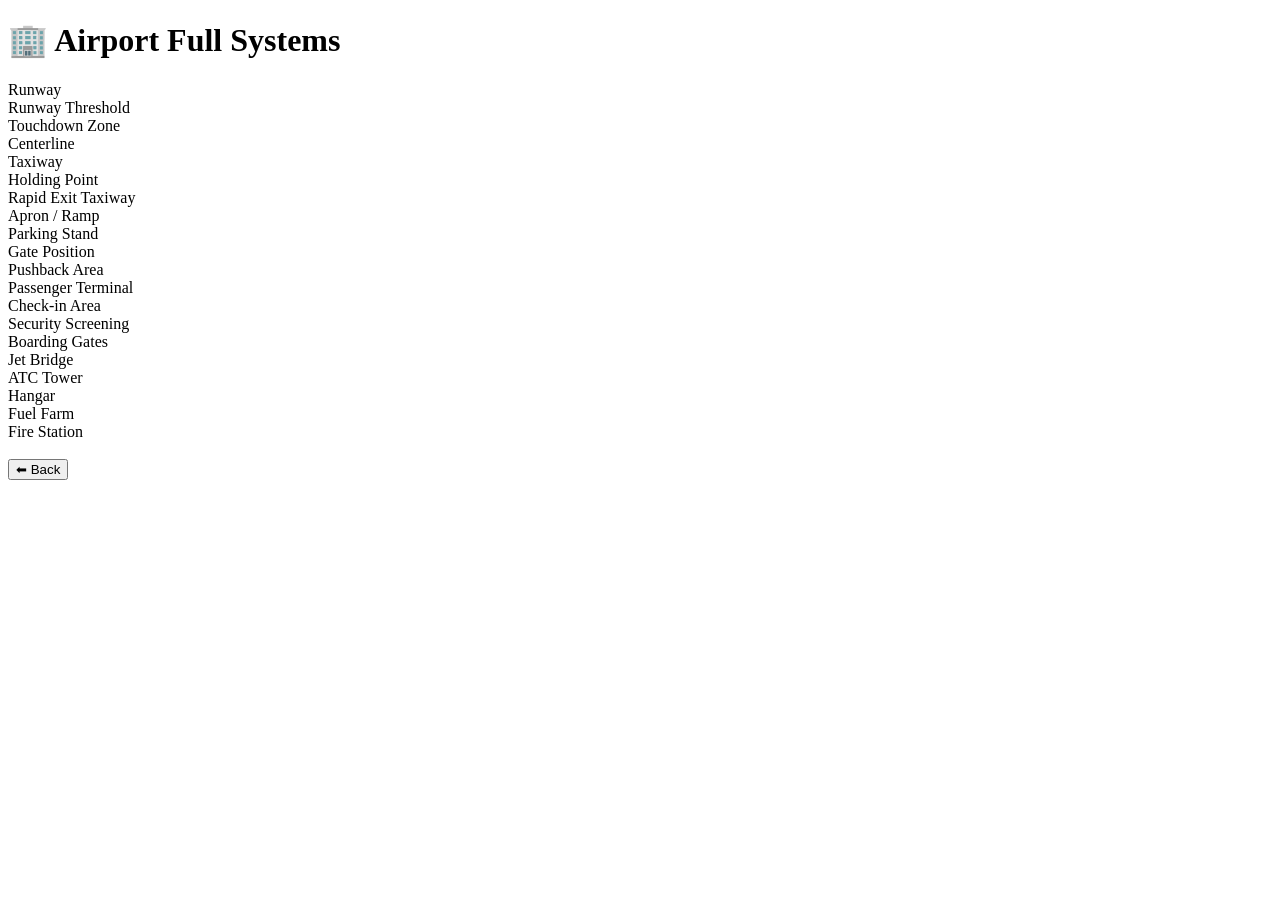
==== airport.html @ e203e5fb "Create airport.html" ====
<!DOCTYPE html>
<html>
<head>
<meta charset="UTF-8">
<title>Airport Systems</title>
<link rel="stylesheet" href="style.css">
</head>

<body>

<h1>🏢 Airport Full Systems</h1>

<div class="grid">

<div class="card">Runway</div>
<div class="card">Runway Threshold</div>
<div class="card">Touchdown Zone</div>
<div class="card">Centerline</div>
<div class="card">Taxiway</div>
<div class="card">Holding Point</div>
<div class="card">Rapid Exit Taxiway</div>

<div class="card">Apron / Ramp</div>
<div class="card">Parking Stand</div>
<div class="card">Gate Position</div>
<div class="card">Pushback Area</div>

<div class="card">Passenger Terminal</div>
<div class="card">Check-in Area</div>
<div class="card">Security Screening</div>
<div class="card">Boarding Gates</div>
<div class="card">Jet Bridge</div>

<div class="card">ATC Tower</div>
<div class="card">Hangar</div>
<div class="card">Fuel Farm</div>
<div class="card">Fire Station</div>

</div>

<br>
<button onclick="location.href='training.html'">⬅ Back</button>

</body>
</html>
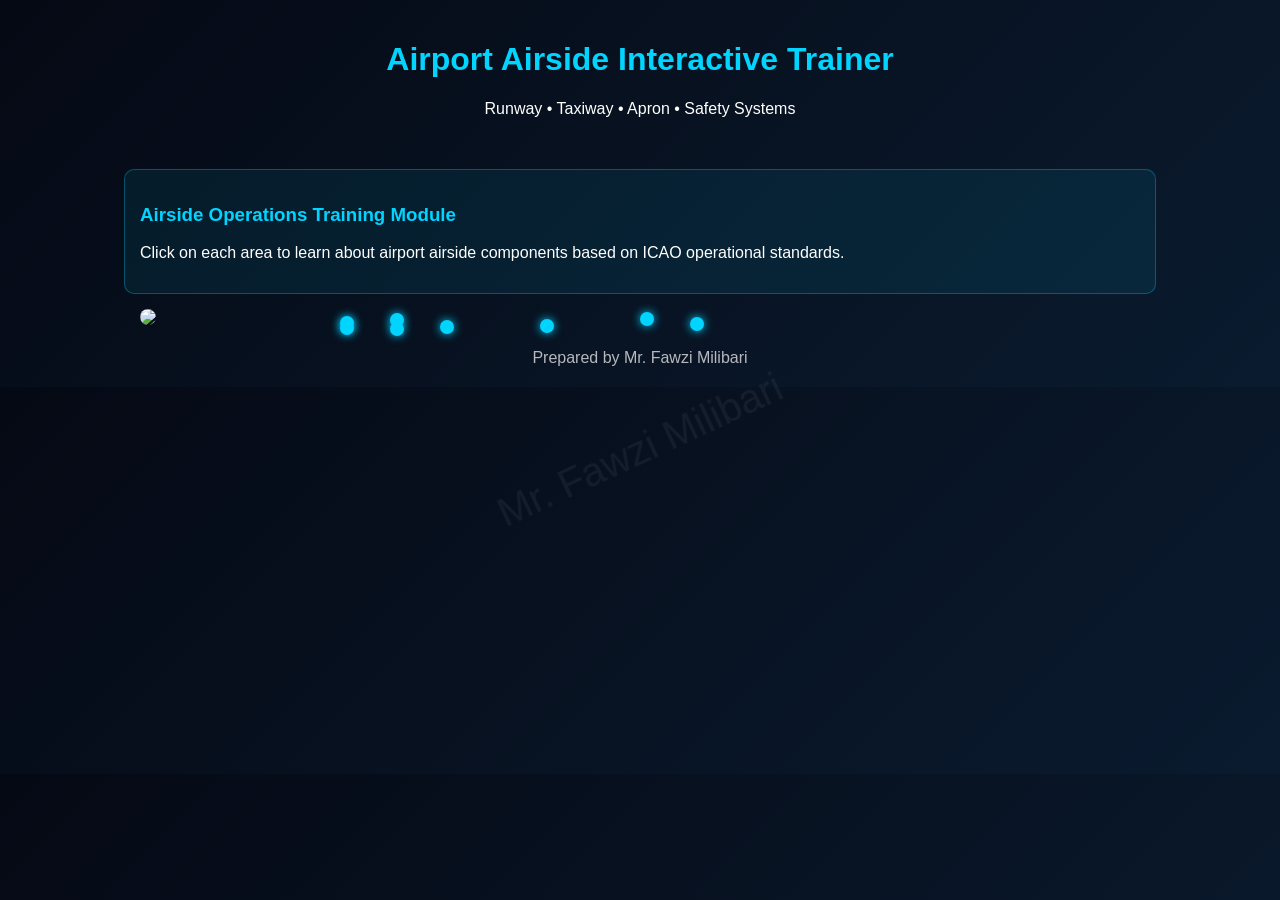
==== commit 0daa5788: "Update airport.html" ====
--- a/airport.html
+++ b/airport.html
@@ -1,45 +1,175 @@
 <!DOCTYPE html>
-<html>
+<html lang="en">
 <head>
 <meta charset="UTF-8">
-<title>Airport Systems</title>
-<link rel="stylesheet" href="style.css">
+<title>Airport Airside Trainer</title>
+
+<style>
+body{
+margin:0;
+font-family:Arial;
+background:linear-gradient(135deg,#050914,#0a1b2f);
+color:white;
+}
+
+header{
+text-align:center;
+padding:20px;
+}
+
+h1{color:#00d4ff;}
+
+.container{
+position:relative;
+max-width:1000px;
+margin:auto;
+}
+
+.map{
+width:100%;
+border-radius:10px;
+}
+
+/* HOTSPOTS */
+.hotspot{
+position:absolute;
+width:14px;
+height:14px;
+background:#00d4ff;
+border-radius:50%;
+cursor:pointer;
+box-shadow:0 0 10px #00d4ff;
+animation:pulse 1.5s infinite;
+}
+
+@keyframes pulse{
+0%{transform:scale(1);}
+50%{transform:scale(1.3);}
+100%{transform:scale(1);}
+}
+
+/* INFO BOX */
+.info{
+position:absolute;
+background:rgba(0,0,0,0.85);
+padding:10px;
+border-radius:8px;
+display:none;
+max-width:260px;
+font-size:13px;
+border:1px solid #00d4ff;
+}
+
+/* PANEL */
+.panel{
+max-width:1000px;
+margin:15px auto;
+padding:15px;
+background:rgba(0,212,255,0.08);
+border:1px solid rgba(0,212,255,0.3);
+border-radius:10px;
+}
+
+/* WATERMARK */
+.watermark{
+position:fixed;
+top:50%;
+left:50%;
+transform:translate(-50%,-50%) rotate(-25deg);
+font-size:40px;
+opacity:0.05;
+pointer-events:none;
+}
+
+/* FOOTER */
+footer{
+text-align:center;
+padding:20px;
+opacity:0.7;
+}
+</style>
 </head>
 
 <body>
 
-<h1>🏢 Airport Full Systems</h1>
+<div class="watermark">Mr. Fawzi Milibari</div>
 
-<div class="grid">
+<header>
+<h1>Airport Airside Interactive Trainer</h1>
+<p>Runway • Taxiway • Apron • Safety Systems</p>
+</header>
 
-<div class="card">Runway</div>
-<div class="card">Runway Threshold</div>
-<div class="card">Touchdown Zone</div>
-<div class="card">Centerline</div>
-<div class="card">Taxiway</div>
-<div class="card">Holding Point</div>
-<div class="card">Rapid Exit Taxiway</div>
+<div class="panel">
+<h3 style="color:#00d4ff;">Airside Operations Training Module</h3>
+<p>Click on each area to learn about airport airside components based on ICAO operational standards.</p>
+</div>
 
-<div class="card">Apron / Ramp</div>
-<div class="card">Parking Stand</div>
-<div class="card">Gate Position</div>
-<div class="card">Pushback Area</div>
+<div class="container">
 
-<div class="card">Passenger Terminal</div>
-<div class="card">Check-in Area</div>
-<div class="card">Security Screening</div>
-<div class="card">Boarding Gates</div>
-<div class="card">Jet Bridge</div>
+<!-- MAP IMAGE (simple schematic placeholder) -->
+<img src="https://i.imgur.com/1Q9Z1Zf.jpg" class="map">
 
-<div class="card">ATC Tower</div>
-<div class="card">Hangar</div>
-<div class="card">Fuel Farm</div>
-<div class="card">Fire Station</div>
+<!-- RUNWAY -->
+<div class="hotspot" style="top:60%;left:20%;" onclick="show(event,'Runway System','Aircraft takeoff and landing surface including threshold, centerline, touchdown zone, and lighting systems.')"></div>
+
+<!-- TAXIWAY -->
+<div class="hotspot" style="top:50%;left:40%;" onclick="show(event,'Taxiway System','Ground movement path connecting runway and apron. Includes centerline, holding points, and intersections.')"></div>
+
+<!-- APRON -->
+<div class="hotspot" style="top:40%;left:55%;" onclick="show(event,'Apron (Ramp)','Aircraft parking, boarding, refueling, and ground handling operations area.')"></div>
+
+<!-- HOLDING POINT -->
+<div class="hotspot" style="top:55%;left:30%;" onclick="show(event,'Holding Point','Safety position where aircraft stop before entering runway.')"></div>
+
+<!-- RUNWAY EDGE LIGHTS -->
+<div class="hotspot" style="top:62%;left:25%;" onclick="show(event,'Runway Lighting','Visual guidance system including edge lights, centerline lights, and approach lighting.')"></div>
+
+<!-- ATC -->
+<div class="hotspot" style="top:15%;left:50%;" onclick="show(event,'Air Traffic Control Tower','Controls all aircraft movements on ground and airside operations.')"></div>
+
+<!-- FUEL FARM -->
+<div class="hotspot" style="top:35%;left:20%;" onclick="show(event,'Fuel Farm','Storage and distribution facility for aviation fuel.')"></div>
+
+<!-- HANGAR -->
+<div class="hotspot" style="top:20%;left:25%;" onclick="show(event,'Hangar','Aircraft maintenance and storage facility.')"></div>
+
+<!-- INFO BOX -->
+<div id="info" class="info"></div>
 
 </div>
 
-<br>
-<button onclick="location.href='training.html'">⬅ Back</button>
+<footer>
+Prepared by Mr. Fawzi Milibari
+</footer>
+
+<script>
+
+function show(e,title,desc){
+let box=document.getElementById("info");
+
+box.style.display="block";
+box.style.left=e.pageX+"px";
+box.style.top=e.pageY+"px";
+
+box.innerHTML=
+"<b>"+title+"</b><br>"+desc+
+"<br><button onclick='speak(\""+title+"\")'>🔊 Listen</button>";
+}
+
+function speak(text){
+let msg=new SpeechSynthesisUtterance(text);
+msg.lang="en-US";
+msg.rate=0.9;
+speechSynthesis.speak(msg);
+}
+
+document.addEventListener("click",function(e){
+if(!e.target.classList.contains("hotspot")){
+document.getElementById("info").style.display="none";
+}
+});
+
+</script>
 
 </body>
 </html>
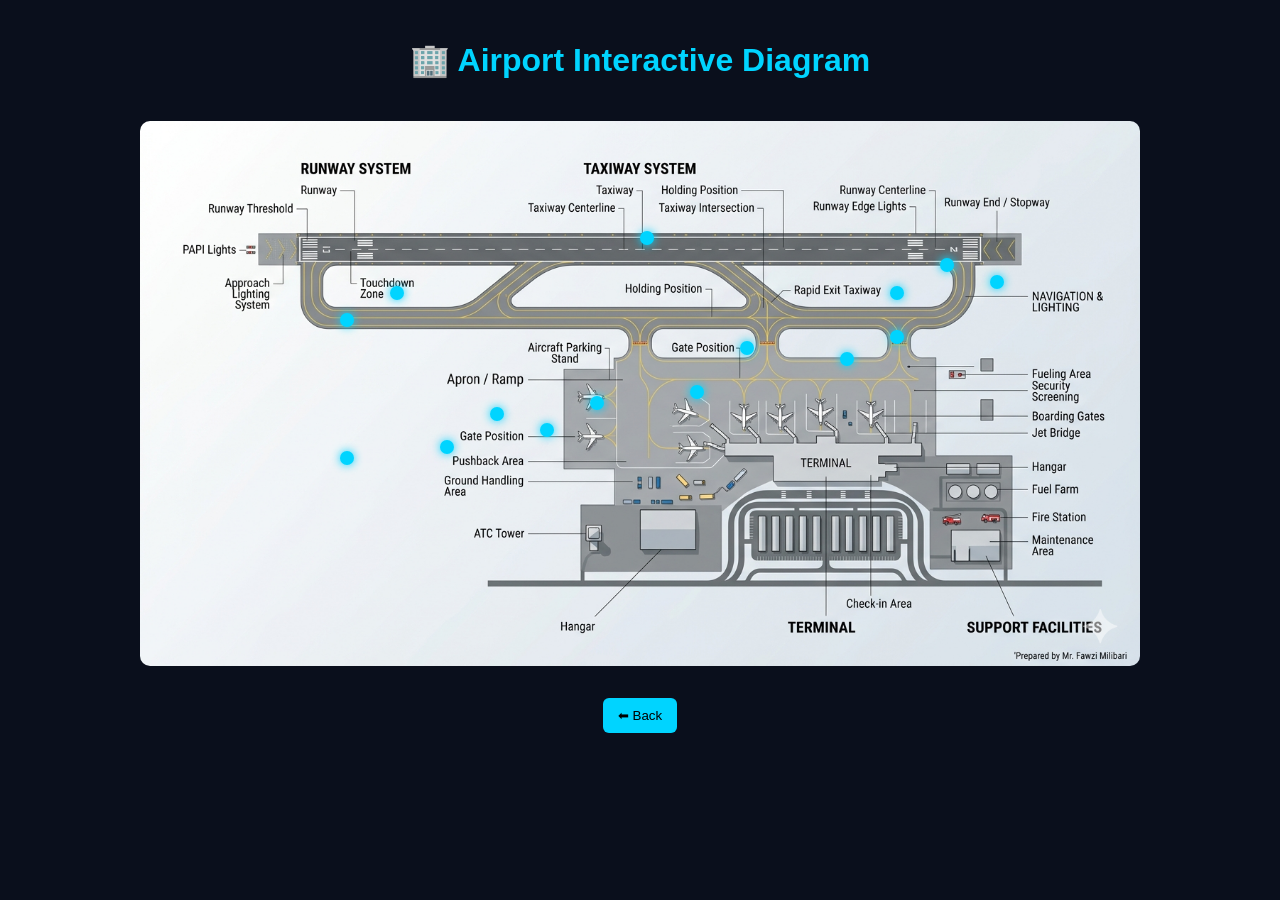
==== commit c8ca284b: "Update airport.html" ====
--- a/airport.html
+++ b/airport.html
@@ -2,22 +2,21 @@
 <html lang="en">
 <head>
 <meta charset="UTF-8">
-<title>Airport Airside Trainer</title>
+<title>Airport Interactive Trainer</title>
 
 <style>
 body{
 margin:0;
 font-family:Arial;
-background:linear-gradient(135deg,#050914,#0a1b2f);
+background:#0a0f1c;
 color:white;
+text-align:center;
 }
 
-header{
-text-align:center;
+h1{
+color:#00d4ff;
 padding:20px;
 }
-
-h1{color:#00d4ff;}
 
 .container{
 position:relative;
@@ -25,12 +24,11 @@
 margin:auto;
 }
 
-.map{
+.container img{
 width:100%;
 border-radius:10px;
 }
 
-/* HOTSPOTS */
 .hotspot{
 position:absolute;
 width:14px;
@@ -48,29 +46,26 @@
 100%{transform:scale(1);}
 }
 
-/* INFO BOX */
 .info{
 position:absolute;
-background:rgba(0,0,0,0.85);
+background:rgba(0,0,0,0.9);
 padding:10px;
 border-radius:8px;
 display:none;
 max-width:260px;
+border:1px solid #00d4ff;
 font-size:13px;
-border:1px solid #00d4ff;
 }
 
-/* PANEL */
-.panel{
-max-width:1000px;
-margin:15px auto;
-padding:15px;
-background:rgba(0,212,255,0.08);
-border:1px solid rgba(0,212,255,0.3);
-border-radius:10px;
+button{
+margin:10px;
+padding:10px 15px;
+border:none;
+background:#00d4ff;
+cursor:pointer;
+border-radius:6px;
 }
 
-/* WATERMARK */
 .watermark{
 position:fixed;
 top:50%;
@@ -80,13 +75,6 @@
 opacity:0.05;
 pointer-events:none;
 }
-
-/* FOOTER */
-footer{
-text-align:center;
-padding:20px;
-opacity:0.7;
-}
 </style>
 </head>
 
@@ -94,53 +82,54 @@
 
 <div class="watermark">Mr. Fawzi Milibari</div>
 
-<header>
-<h1>Airport Airside Interactive Trainer</h1>
-<p>Runway • Taxiway • Apron • Safety Systems</p>
-</header>
-
-<div class="panel">
-<h3 style="color:#00d4ff;">Airside Operations Training Module</h3>
-<p>Click on each area to learn about airport airside components based on ICAO operational standards.</p>
-</div>
+<h1>🏢 Airport Interactive Diagram</h1>
 
 <div class="container">
 
-<!-- MAP IMAGE (simple schematic placeholder) -->
-<img src="https://i.imgur.com/1Q9Z1Zf.jpg" class="map">
+<img src="airport.png">
 
 <!-- RUNWAY -->
-<div class="hotspot" style="top:60%;left:20%;" onclick="show(event,'Runway System','Aircraft takeoff and landing surface including threshold, centerline, touchdown zone, and lighting systems.')"></div>
+<div class="hotspot" style="top:60%;left:20%;" onclick="show(event,'Runway','Aircraft takeoff and landing surface')"></div>
+
+<div class="hotspot" style="top:58%;left:30%;" onclick="show(event,'Runway Threshold','Start of landing area')"></div>
+
+<div class="hotspot" style="top:55%;left:40%;" onclick="show(event,'Touchdown Zone','Landing contact area')"></div>
 
 <!-- TAXIWAY -->
-<div class="hotspot" style="top:50%;left:40%;" onclick="show(event,'Taxiway System','Ground movement path connecting runway and apron. Includes centerline, holding points, and intersections.')"></div>
+<div class="hotspot" style="top:50%;left:45%;" onclick="show(event,'Taxiway','Aircraft movement path')"></div>
+
+<div class="hotspot" style="top:52%;left:35%;" onclick="show(event,'Holding Position','Aircraft waiting point')"></div>
+
+<div class="hotspot" style="top:48%;left:55%;" onclick="show(event,'Rapid Exit Taxiway','Quick runway exit')"></div>
 
 <!-- APRON -->
-<div class="hotspot" style="top:40%;left:55%;" onclick="show(event,'Apron (Ramp)','Aircraft parking, boarding, refueling, and ground handling operations area.')"></div>
+<div class="hotspot" style="top:40%;left:60%;" onclick="show(event,'Apron','Aircraft parking and service area')"></div>
 
-<!-- HOLDING POINT -->
-<div class="hotspot" style="top:55%;left:30%;" onclick="show(event,'Holding Point','Safety position where aircraft stop before entering runway.')"></div>
+<div class="hotspot" style="top:42%;left:70%;" onclick="show(event,'Parking Stand','Aircraft parking position')"></div>
 
-<!-- RUNWAY EDGE LIGHTS -->
-<div class="hotspot" style="top:62%;left:25%;" onclick="show(event,'Runway Lighting','Visual guidance system including edge lights, centerline lights, and approach lighting.')"></div>
+<div class="hotspot" style="top:38%;left:75%;" onclick="show(event,'Pushback Area','Aircraft pushback zone')"></div>
 
-<!-- ATC -->
-<div class="hotspot" style="top:15%;left:50%;" onclick="show(event,'Air Traffic Control Tower','Controls all aircraft movements on ground and airside operations.')"></div>
+<!-- TERMINAL -->
+<div class="hotspot" style="top:25%;left:80%;" onclick="show(event,'Terminal','Passenger processing building')"></div>
 
-<!-- FUEL FARM -->
-<div class="hotspot" style="top:35%;left:20%;" onclick="show(event,'Fuel Farm','Storage and distribution facility for aviation fuel.')"></div>
+<div class="hotspot" style="top:30%;left:75%;" onclick="show(event,'Boarding Gate','Passenger boarding area')"></div>
 
-<!-- HANGAR -->
-<div class="hotspot" style="top:20%;left:25%;" onclick="show(event,'Hangar','Aircraft maintenance and storage facility.')"></div>
+<div class="hotspot" style="top:28%;left:85%;" onclick="show(event,'Jet Bridge','Connects aircraft to terminal')"></div>
 
-<!-- INFO BOX -->
+<!-- SUPPORT -->
+<div class="hotspot" style="top:20%;left:50%;" onclick="show(event,'ATC Tower','Controls aircraft movement')"></div>
+
+<div class="hotspot" style="top:35%;left:20%;" onclick="show(event,'Fuel Farm','Fuel storage area')"></div>
+
+<div class="hotspot" style="top:30%;left:25%;" onclick="show(event,'Hangar','Aircraft maintenance area')"></div>
+
 <div id="info" class="info"></div>
 
 </div>
 
-<footer>
-Prepared by Mr. Fawzi Milibari
-</footer>
+<br>
+
+<button onclick="location.href='training.html'">⬅ Back</button>
 
 <script>
 
@@ -151,9 +140,9 @@
 box.style.left=e.pageX+"px";
 box.style.top=e.pageY+"px";
 
-box.innerHTML=
+box.innerHTML =
 "<b>"+title+"</b><br>"+desc+
-"<br><button onclick='speak(\""+title+"\")'>🔊 Listen</button>";
+"<br><button onclick='speak(\""+title+"\")'>🔊</button>";
 }
 
 function speak(text){
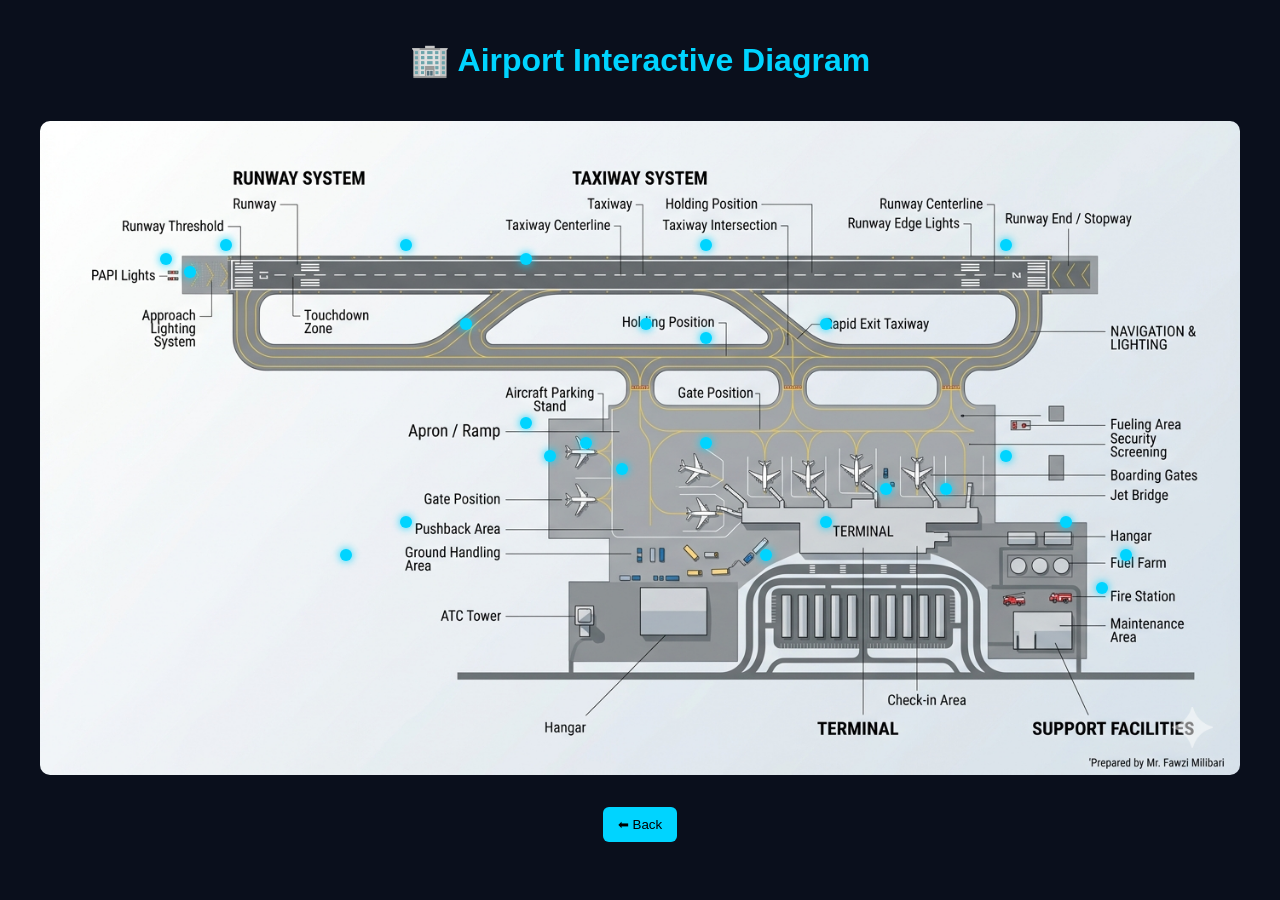
==== commit 30a0e2b4: "Update airport.html" ====
--- a/airport.html
+++ b/airport.html
@@ -20,7 +20,7 @@
 
 .container{
 position:relative;
-max-width:1000px;
+max-width:1200px;
 margin:auto;
 }
 
@@ -31,19 +31,12 @@
 
 .hotspot{
 position:absolute;
-width:14px;
-height:14px;
+width:12px;
+height:12px;
 background:#00d4ff;
 border-radius:50%;
 cursor:pointer;
-box-shadow:0 0 10px #00d4ff;
-animation:pulse 1.5s infinite;
-}
-
-@keyframes pulse{
-0%{transform:scale(1);}
-50%{transform:scale(1.3);}
-100%{transform:scale(1);}
+box-shadow:0 0 8px #00d4ff;
 }
 
 .info{
@@ -89,39 +82,62 @@
 <img src="airport.png">
 
 <!-- RUNWAY -->
-<div class="hotspot" style="top:60%;left:20%;" onclick="show(event,'Runway','Aircraft takeoff and landing surface')"></div>
+<div class="hotspot" style="top:18%; left:30%;" onclick="show(event,'Runway','Takeoff and landing surface')"></div>
 
-<div class="hotspot" style="top:58%;left:30%;" onclick="show(event,'Runway Threshold','Start of landing area')"></div>
+<div class="hotspot" style="top:18%; left:15%;" onclick="show(event,'Runway Threshold','Start of runway landing area')"></div>
 
-<div class="hotspot" style="top:55%;left:40%;" onclick="show(event,'Touchdown Zone','Landing contact area')"></div>
+<div class="hotspot" style="top:20%; left:40%;" onclick="show(event,'Touchdown Zone','Landing contact area')"></div>
+
+<div class="hotspot" style="top:18%; left:55%;" onclick="show(event,'Runway Centerline','Center guidance line')"></div>
+
+<div class="hotspot" style="top:18%; left:80%;" onclick="show(event,'Runway End / Stopway','End safety area')"></div>
 
 <!-- TAXIWAY -->
-<div class="hotspot" style="top:50%;left:45%;" onclick="show(event,'Taxiway','Aircraft movement path')"></div>
+<div class="hotspot" style="top:30%; left:50%;" onclick="show(event,'Taxiway','Aircraft movement path')"></div>
 
-<div class="hotspot" style="top:52%;left:35%;" onclick="show(event,'Holding Position','Aircraft waiting point')"></div>
+<div class="hotspot" style="top:30%; left:35%;" onclick="show(event,'Taxiway Centerline','Taxi guidance line')"></div>
 
-<div class="hotspot" style="top:48%;left:55%;" onclick="show(event,'Rapid Exit Taxiway','Quick runway exit')"></div>
+<div class="hotspot" style="top:32%; left:55%;" onclick="show(event,'Holding Position','Aircraft holding point')"></div>
+
+<div class="hotspot" style="top:30%; left:65%;" onclick="show(event,'Rapid Exit Taxiway','Quick runway exit')"></div>
 
 <!-- APRON -->
-<div class="hotspot" style="top:40%;left:60%;" onclick="show(event,'Apron','Aircraft parking and service area')"></div>
+<div class="hotspot" style="top:45%; left:40%;" onclick="show(event,'Apron / Ramp','Aircraft parking and service area')"></div>
 
-<div class="hotspot" style="top:42%;left:70%;" onclick="show(event,'Parking Stand','Aircraft parking position')"></div>
+<div class="hotspot" style="top:48%; left:45%;" onclick="show(event,'Parking Stand','Aircraft parking position')"></div>
 
-<div class="hotspot" style="top:38%;left:75%;" onclick="show(event,'Pushback Area','Aircraft pushback zone')"></div>
+<div class="hotspot" style="top:48%; left:55%;" onclick="show(event,'Gate Position','Aircraft gate position')"></div>
+
+<div class="hotspot" style="top:50%; left:42%;" onclick="show(event,'Pushback Area','Aircraft pushback zone')"></div>
+
+<div class="hotspot" style="top:52%; left:48%;" onclick="show(event,'Ground Handling','Service operations area')"></div>
 
 <!-- TERMINAL -->
-<div class="hotspot" style="top:25%;left:80%;" onclick="show(event,'Terminal','Passenger processing building')"></div>
+<div class="hotspot" style="top:60%; left:65%;" onclick="show(event,'Terminal','Passenger building')"></div>
 
-<div class="hotspot" style="top:30%;left:75%;" onclick="show(event,'Boarding Gate','Passenger boarding area')"></div>
+<div class="hotspot" style="top:65%; left:60%;" onclick="show(event,'Check-in Area','Passenger check-in area')"></div>
 
-<div class="hotspot" style="top:28%;left:85%;" onclick="show(event,'Jet Bridge','Connects aircraft to terminal')"></div>
+<div class="hotspot" style="top:55%; left:70%;" onclick="show(event,'Boarding Gates','Passenger boarding area')"></div>
+
+<div class="hotspot" style="top:55%; left:75%;" onclick="show(event,'Jet Bridge','Connects terminal to aircraft')"></div>
+
+<div class="hotspot" style="top:50%; left:80%;" onclick="show(event,'Security Screening','Security control area')"></div>
 
 <!-- SUPPORT -->
-<div class="hotspot" style="top:20%;left:50%;" onclick="show(event,'ATC Tower','Controls aircraft movement')"></div>
+<div class="hotspot" style="top:60%; left:30%;" onclick="show(event,'ATC Tower','Air traffic control tower')"></div>
 
-<div class="hotspot" style="top:35%;left:20%;" onclick="show(event,'Fuel Farm','Fuel storage area')"></div>
+<div class="hotspot" style="top:65%; left:25%;" onclick="show(event,'Hangar','Aircraft maintenance hangar')"></div>
 
-<div class="hotspot" style="top:30%;left:25%;" onclick="show(event,'Hangar','Aircraft maintenance area')"></div>
+<div class="hotspot" style="top:60%; left:85%;" onclick="show(event,'Fuel Farm','Fuel storage area')"></div>
+
+<div class="hotspot" style="top:65%; left:90%;" onclick="show(event,'Fire Station','Emergency response unit')"></div>
+
+<div class="hotspot" style="top:70%; left:88%;" onclick="show(event,'Maintenance Area','Technical maintenance area')"></div>
+
+<!-- NAVIGATION -->
+<div class="hotspot" style="top:20%; left:10%;" onclick="show(event,'PAPI Lights','Visual glide slope system')"></div>
+
+<div class="hotspot" style="top:22%; left:12%;" onclick="show(event,'Approach Lighting','Runway approach lighting system')"></div>
 
 <div id="info" class="info"></div>
 
@@ -140,16 +156,7 @@
 box.style.left=e.pageX+"px";
 box.style.top=e.pageY+"px";
 
-box.innerHTML =
-"<b>"+title+"</b><br>"+desc+
-"<br><button onclick='speak(\""+title+"\")'>🔊</button>";
-}
-
-function speak(text){
-let msg=new SpeechSynthesisUtterance(text);
-msg.lang="en-US";
-msg.rate=0.9;
-speechSynthesis.speak(msg);
+box.innerHTML="<b>"+title+"</b><br>"+desc;
 }
 
 document.addEventListener("click",function(e){
